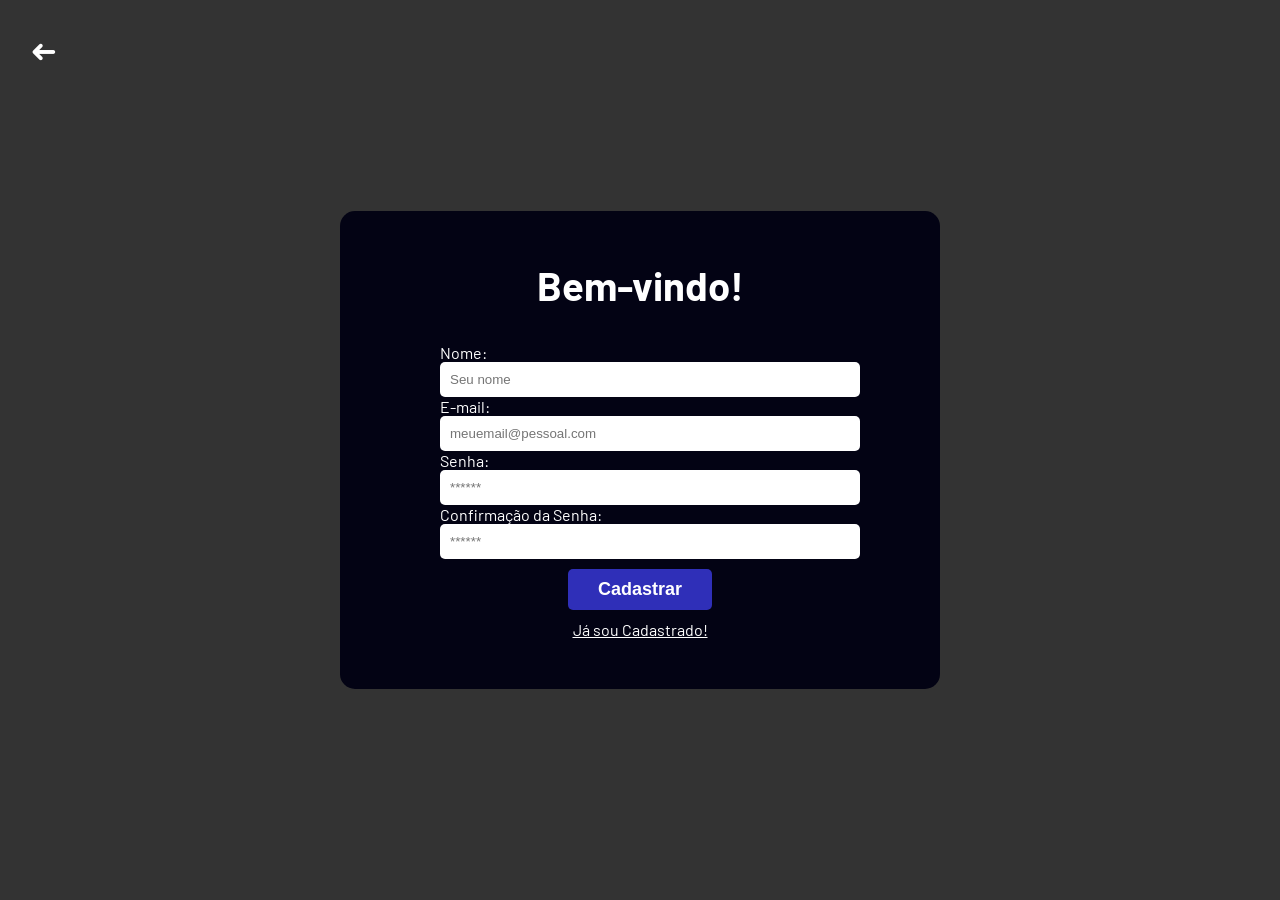
==== pi_rl/public/cadastro.html @ 619a5e57 "Ajustanto Login Funcional" ====
<!doctype html>
<html lang="pt-br">
  <head>
    <meta charset="UTF-8" />
    <meta http-equiv="X-UA-Compatible" content="IE=edge" />
    <meta name="viewport" content="width=device-width, initial-scale=1.0" />

    <title>AquaTech | Cadastro</title>

    <script src="./js/sessao.js"></script>

    <link rel="stylesheet" href="./css/estilo.css" />
    <link rel="icon" href="./assets/icon/favicon2.ico" />
    <link rel="preconnect" href="https://fonts.gstatic.com" />
  </head>

  <body onload="listar()">
    <div class="login">
      <div class="alerta_erro">
        <div class="card_erro" id="cardErro">
          <span id="mensagem_erro"></span>
        </div>
      </div>
      <div class="container">
        <a href="./index.html" class="exit">➜</a>
        <div class="card card-login">
          <h2>Bem-vindo!</h2>
          <div class="formulario">
            <div class="campo">
              <span>Nome:</span>
              <input id="nome_input" type="text" placeholder="Seu nome" />
            </div>
            <div class="campo">
              <span>E-mail:</span>
              <input
                id="email_input"
                type="text"
                placeholder="meuemail@pessoal.com"
              />
            </div>
            <div class="campo">
              <span>Senha:</span>
              <input id="senha_input" type="password" placeholder="******" />
            </div>
            <div class="campo">
              <span>Confirmação da Senha:</span>
              <input
                id="confirmacao_senha_input"
                type="password"
                placeholder="******"
              />
            </div>
            <button class="botao" onclick="cadastrar()">Cadastrar</button>
          </div>

          <div id="div_erros_login"></div>
          <a href="./login.html" class="ref-cadastro">Já sou Cadastrado!</a>
        </div>
      </div>
    </div>
  </body>
</html>

<script>
  // Array para armazenar empresas cadastradas para validação de código de ativação
  let listaPessoasCadastradas = [];

  function cadastrar() {
    // aguardar();

    //Recupere o valor da nova input pelo nome do id
    // Agora vá para o método fetch logo abaixo
    var nomeVar = nome_input.value;
    var emailVar = email_input.value;
    var senhaVar = senha_input.value;
    var confirmacaoSenhaVar = confirmacao_senha_input.value;

    // Verificando se há algum campo em branco
    if (
      nomeVar == "" ||
      emailVar == "" ||
      senhaVar == "" ||
      confirmacaoSenhaVar == ""
    ) {
      cardErro.style.display = "block";
      mensagem_erro.innerHTML =
        "(Mensagem de erro para todos os campos em branco)";

      finalizarAguardar();
      return false;
    } else {
      setInterval(sumirMensagem, 5000);
    }

    // Enviando o valor da nova input
    fetch("/usuarios/cadastrar", {
      method: "POST",
      headers: {
        "Content-Type": "application/json",
      },
      body: JSON.stringify({
        // crie um atributo que recebe o valor recuperado aqui
        // Agora vá para o arquivo routes/usuario.js
        nomeServer: nomeVar,
        emailServer: emailVar,
        senhaServer: senhaVar,
      }),
    })
      .then(function (resposta) {
        console.log("resposta: ", resposta);

        if (resposta.ok) {
          cardErro.style.display = "block";

          mensagem_erro.innerHTML =
            "Cadastro realizado com sucesso! Redirecionando para tela de Login...";

          setTimeout(() => {
            window.location = "login.html";
          }, "2000");

          limparFormulario();
          finalizarAguardar();
        } else {
          throw "Houve um erro ao tentar realizar o cadastro!";
        }
      })
      .catch(function (resposta) {
        console.log(`#ERRO: ${resposta}`);
        finalizarAguardar();
      });

    return false;
  }

  // Listando empresas cadastradas
  function listar() {
    fetch("/empresas/listar", {
      method: "GET",
    })
      .then(function (resposta) {
        resposta.json().then((empresas) => {
          empresas.forEach((empresa) => {
            listaEmpresasCadastradas.push(empresa);

            console.log("listaEmpresasCadastradas");
            console.log(listaEmpresasCadastradas[0].codigo_ativacao);
          });
        });
      })
      .catch(function (resposta) {
        console.log(`#ERRO: ${resposta}`);
      });
  }

  function sumirMensagem() {
    cardErro.style.display = "none";
  }
</script>
---- pi_rl/public/css/estilo.css ----
@import url('https://fonts.googleapis.com/css2?family=Barlow:ital,wght@0,100;0,200;0,300;0,400;0,500;0,600;0,700;0,800;0,900;1,100;1,200;1,300;1,400;1,500;1,600;1,700;1,800;1,900&display=swap');

body {
  margin: 0;
  padding: 0;
  font-family: 'Barlow', 'Segoe UI', 'Segoe UI', Tahoma, Geneva, Verdana, sans-serif;
}

body::selection{
  background-color: blue;
  color: white;
}

:root {
  --tamanho-header: 80px;
  --tamanho-banner: calc(100vh - var(--tamanho-header) - var(--tamanho-footer) - 2px);
  --tamanho-simulador: calc(100vh - var(--tamanho-header) - var(--tamanho-footer) - 2px);
  --tamanho-login: calc(100vh - var(--tamanho-header) - var(--tamanho-footer) - 2px);
  --tamanho-footer: 65px;
}

.logo {
  height: 70px;
  width: auto;
  transition: 500ms;
}

.logo:hover{
  transform: scale(1.1);
  transition-duration: 500ms;
}

.header {
  display: flex;
  justify-content: space-between;
  align-items: center;
  background: #080000;
  background: linear-gradient(90deg,rgba(8, 0, 0, 1) 0%, rgba(29, 53, 122, 1) 51%, rgba(22, 40, 158, 1) 100%);
  height: 80px;
  padding: 0px 20px;
  position: sticky;
  top: 0;
  z-index: 999;
}
.container {
  display: flex;
  align-items: center;
  justify-content: space-between;
  width: 100%;
}
nav ul {
  list-style: none;
  display: flex;
  gap: 30px;
  margin: 0;
  padding: 0;
}

nav ul li a {
  color: rgb(255, 255, 255);
  font-size: 24px;
  text-decoration: none;
  transition: color 0.3s ease;
}

nav ul li a:hover {
  color: rgb(255, 255, 255);
  transition: color 0.3s ease;
  color: rgba(255, 255, 255, 0.7);
}

.box1 {
  display: flex;
  flex-direction: column;
}

.header_box1 {
  display: flex;
  flex-direction: column;
  margin-top: 50px;
}

.header_box1 span{
  transition: 500ms;
}

.header_box1 span:hover{
  transform: scale(1.1);
  transition-duration: 500ms;
  color: rgb(12, 68, 141);
}

.box1 h1 {
  font-size: 64px;
  color: #333;
  margin: 0 0px 20px 50px;
}

.box1 h3 {
  font-size: 32px;
  color: #555;
  margin: 0px 0px 20px 5%;
}

.content_box1 {
  display: flex;
  flex-direction: row;
  justify-content: space-between;
  align-items: space-between;
  margin: 100px 5%;
}

.content_box1 p {
  font-size: 32px;
  color: #555;
  margin: 0;
  width: 55%;
}

.content_box1 p b{
  font-size: 36px;
  transition: 500ms;
}

.content_box1 p b span:hover{
  transform: scale(1.5);
  transition-duration: 500ms;
  color: rgb(12, 68, 141);
}

.content_box1 img {
  width: 50%;
  height: auto;
  border-radius: 15px;
  transition: 500ms;
}

.content_box1 img:hover{
  transform: scale(1.05);
  transition-duration: 500ms;
  box-shadow: 0 3px 6px rgb(10, 37, 190);
}

.box2 {
  display: flex;
  flex-direction: column;
  border-radius: 30px 30px 0px 0px;
  margin-top: 100px;
  text-align: center;
  color: white;
  padding: 30px;
  background: linear-gradient(90deg,rgba(44, 123, 201, 1) 0%, rgba(24, 77, 237, 1) 51%, rgba(22, 40, 158, 1) 100%);
}

.box2 .header_box2 p{
  font-size: 24px;
  color: white;
  margin-top: 20px;
  width: 80%;
  margin-left: 10%;
}

.sections_box2 {
  display: flex;
  flex-direction: row;
  justify-content: space-around;
  align-items: top;
}

.box2 img {
  width: 120px;
  height: auto;
  border-radius: 55%;
}

.section1_box2 {
  display: flex;
  flex-direction: column;
  justify-content: space-around;
  align-items: center;
  margin: 50px 0px;
  box-shadow: 1px 1px 5px 1px rgb(0, 0, 0);
  border-radius: 10px;
  width: 25%;
  padding: 25px;
}

.section1_box2 p {
  font-size: 24px;
  color: white;
  margin-top: 20px;
  width: 80%;
}

.next_page{
  width: 20%;
  font-size: 32px;
  background: rgb(24, 77, 237, 1);
  color: white;
  border-radius: 5px;
  padding: 10px;
  border: 1px solid black;
  transition: 1s;
}

.next_page:hover{
   transition-duration: 1s;
   transform: scale(1.5) rotate(-5deg);
   color: rgb(24, 77, 237, 1);
   background-color: white;
   border: none
}

.footer {
  display: flex;
  justify-content: center;
  align-items: center;
  background: #080000;
  color: white;
}

.login{ 
  display: flex;
  color: white;
  background-color: #080000;
  background: linear-gradient(rgba(0, 0, 0, 0.8), rgba(0, 0, 0, 0.8)),url('../assets/imgs/background_rocket.gif') ;
  background-size: cover;
  background-position: center; 
  background-repeat: no-repeat;
  min-height: 100vh;
}

.login .container{
  display: flex;
  align-items: center;
  justify-content: center;
}

.card-login{
  background-color: rgb(3, 3, 20);
  padding: 50px 100px;
  border-radius: 15px;
  text-align: center;
}

.card-login h2{
  font-size: 40px;
  margin-top: 0;
}

.formulario{
  width:  400px;
}

.card-login .campo{
  text-align: start;
}

.card-login input{
  width: 100%;
  padding: 10px;
  border-radius: 5px;
  border: 0;
}

.card-login button{
  border: 0;
  margin: 10px;
  padding: 10px 30px;
  border-radius: 5px;
  background-color: rgb(47, 47, 184);
  color: white;
  font-size: 18px;
  font-weight: bold;
}

.ref-cadastro{
  color: white;
}

.exit{
  position: absolute;
  text-decoration: none;
  color: white;
  font-size: 32px;
  top: 30px;
  left: 30px;
  transform: scaleX(-1);
}

.botao{
  
}
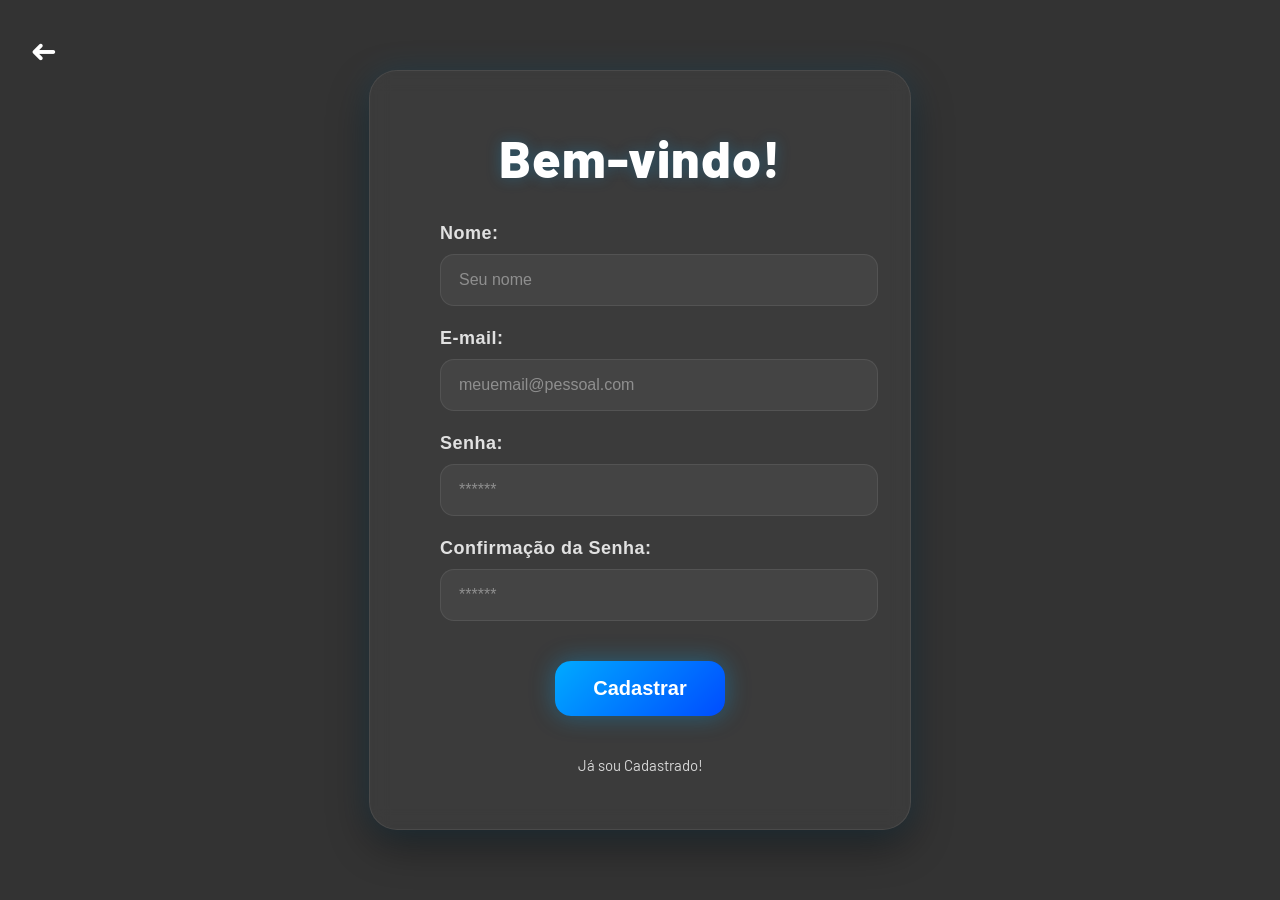
==== commit b17c55c2: "Adicionando Validações no Cadastro" ====
--- a/pi_rl/public/cadastro.html
+++ b/pi_rl/public/cadastro.html
@@ -10,16 +10,14 @@
     <script src="./js/sessao.js"></script>
 
     <link rel="stylesheet" href="./css/estilo.css" />
-    <link rel="icon" href="./assets/icon/favicon2.ico" />
+    <link rel="icon" href="./assets/imgs/rocket.png" />
     <link rel="preconnect" href="https://fonts.gstatic.com" />
   </head>
 
   <body onload="listar()">
     <div class="login">
       <div class="alerta_erro">
-        <div class="card_erro" id="cardErro">
-          <span id="mensagem_erro"></span>
-        </div>
+        <div class="card_erro" id="cardErro"></div>
       </div>
       <div class="container">
         <a href="./index.html" class="exit">➜</a>
@@ -52,8 +50,7 @@
             </div>
             <button class="botao" onclick="cadastrar()">Cadastrar</button>
           </div>
-
-          <div id="div_erros_login"></div>
+          <div id="mensagem_erro"></div>
           <a href="./login.html" class="ref-cadastro">Já sou Cadastrado!</a>
         </div>
       </div>
@@ -62,97 +59,81 @@
 </html>
 
 <script>
-  // Array para armazenar empresas cadastradas para validação de código de ativação
-  let listaPessoasCadastradas = [];
+  function cadastrar() {
+    var nomeVar = nome_input.value.trim();
+    var emailVar = email_input.value.trim();
+    var senhaVar = senha_input.value.trim();
+    var confirmacaoSenhaVar = confirmacao_senha_input.value.trim();
 
-  function cadastrar() {
-    // aguardar();
+    cardErro.style.display = "block";
 
-    //Recupere o valor da nova input pelo nome do id
-    // Agora vá para o método fetch logo abaixo
-    var nomeVar = nome_input.value;
-    var emailVar = email_input.value;
-    var senhaVar = senha_input.value;
-    var confirmacaoSenhaVar = confirmacao_senha_input.value;
-
-    // Verificando se há algum campo em branco
     if (
       nomeVar == "" ||
       emailVar == "" ||
       senhaVar == "" ||
       confirmacaoSenhaVar == ""
     ) {
-      cardErro.style.display = "block";
-      mensagem_erro.innerHTML =
-        "(Mensagem de erro para todos os campos em branco)";
-
-      finalizarAguardar();
+      mensagem_erro.innerHTML = "*Preencha todos os campos.";
       return false;
-    } else {
-      setInterval(sumirMensagem, 5000);
     }
 
-    // Enviando o valor da nova input
+    if (nomeVar.length < 3) {
+      mensagem_erro.innerHTML = "*O nome deve possuir pelo menos 3 caracteres.";
+      return false;
+    }
+
+    if (!emailVar.includes("@") || !emailVar.includes(".")) {
+      mensagem_erro.innerHTML = "*Digite um e-mail válido.";
+      return false;
+    }
+
+    if (senhaVar.length < 6) {
+      mensagem_erro.innerHTML = "*A senha deve possuir no mínimo 6 caracteres.";
+      return false;
+    }
+
+    if (senhaVar != confirmacaoSenhaVar) {
+      mensagem_erro.innerHTML = "*As senhas não coincidem.";
+      return false;
+    }
+
     fetch("/usuarios/cadastrar", {
       method: "POST",
       headers: {
         "Content-Type": "application/json",
       },
       body: JSON.stringify({
-        // crie um atributo que recebe o valor recuperado aqui
-        // Agora vá para o arquivo routes/usuario.js
         nomeServer: nomeVar,
         emailServer: emailVar,
         senhaServer: senhaVar,
       }),
-    })
-      .then(function (resposta) {
-        console.log("resposta: ", resposta);
+    }).then(function (resposta) {
+      console.log("Resposta:", resposta);
+      if (resposta.ok) {
+        mensagem_erro.innerHTML = "Cadastro realizado com sucesso!";
+        setTimeout(() => {
+          window.location = "login.html";
+        }, 2000);
+        limparFormulario();
+      } else {
+        resposta.text().then((texto) => {
+          console.log(texto);
 
-        if (resposta.ok) {
-          cardErro.style.display = "block";
-
-          mensagem_erro.innerHTML =
-            "Cadastro realizado com sucesso! Redirecionando para tela de Login...";
-
-          setTimeout(() => {
-            window.location = "login.html";
-          }, "2000");
-
-          limparFormulario();
-          finalizarAguardar();
-        } else {
-          throw "Houve um erro ao tentar realizar o cadastro!";
-        }
-      })
-      .catch(function (resposta) {
-        console.log(`#ERRO: ${resposta}`);
-        finalizarAguardar();
-      });
-
+          if (
+            texto.includes("UNIQUE") ||
+            texto.includes("Duplicate") ||
+            texto.includes("já cadastrado")
+          ) {
+            mensagem_erro.innerHTML = "*Este e-mail já está cadastrado.";
+          } else {
+            mensagem_erro.innerHTML = "*Erro ao realizar cadastro.";
+          }
+        });
+      }
+    });
+    setTimeout(sumirMensagem, 5000);
     return false;
   }
-
-  // Listando empresas cadastradas
-  function listar() {
-    fetch("/empresas/listar", {
-      method: "GET",
-    })
-      .then(function (resposta) {
-        resposta.json().then((empresas) => {
-          empresas.forEach((empresa) => {
-            listaEmpresasCadastradas.push(empresa);
-
-            console.log("listaEmpresasCadastradas");
-            console.log(listaEmpresasCadastradas[0].codigo_ativacao);
-          });
-        });
-      })
-      .catch(function (resposta) {
-        console.log(`#ERRO: ${resposta}`);
-      });
-  }
-
   function sumirMensagem() {
     cardErro.style.display = "none";
   }
--- a/pi_rl/public/css/estilo.css
+++ b/pi_rl/public/css/estilo.css
@@ -6,7 +6,7 @@
   font-family: 'Barlow', 'Segoe UI', 'Segoe UI', Tahoma, Geneva, Verdana, sans-serif;
 }
 
-body::selection{
+body::selection {
   background-color: blue;
   color: white;
 }
@@ -25,7 +25,7 @@
   transition: 500ms;
 }
 
-.logo:hover{
+.logo:hover {
   transform: scale(1.1);
   transition-duration: 500ms;
 }
@@ -35,19 +35,26 @@
   justify-content: space-between;
   align-items: center;
   background: #080000;
-  background: linear-gradient(90deg,rgba(8, 0, 0, 1) 0%, rgba(29, 53, 122, 1) 51%, rgba(22, 40, 158, 1) 100%);
+  background: linear-gradient(90deg, rgba(8, 0, 0, 1) 0%, rgba(29, 53, 122, 1) 51%, rgba(22, 40, 158, 1) 100%);
   height: 80px;
   padding: 0px 20px;
   position: sticky;
   top: 0;
   z-index: 999;
 }
+
+.header p{
+  font-size: 40px;
+  color: white;
+}
+
 .container {
   display: flex;
   align-items: center;
   justify-content: space-between;
   width: 100%;
 }
+
 nav ul {
   list-style: none;
   display: flex;
@@ -69,216 +76,401 @@
   color: rgba(255, 255, 255, 0.7);
 }
 
-.box1 {
-  display: flex;
-  flex-direction: column;
-}
-
-.header_box1 {
-  display: flex;
-  flex-direction: column;
-  margin-top: 50px;
-}
-
-.header_box1 span{
-  transition: 500ms;
-}
-
-.header_box1 span:hover{
-  transform: scale(1.1);
-  transition-duration: 500ms;
-  color: rgb(12, 68, 141);
-}
-
-.box1 h1 {
-  font-size: 64px;
-  color: #333;
-  margin: 0 0px 20px 50px;
-}
-
-.box1 h3 {
-  font-size: 32px;
-  color: #555;
-  margin: 0px 0px 20px 5%;
-}
-
-.content_box1 {
-  display: flex;
-  flex-direction: row;
-  justify-content: space-between;
-  align-items: space-between;
-  margin: 100px 5%;
-}
-
-.content_box1 p {
-  font-size: 32px;
-  color: #555;
-  margin: 0;
-  width: 55%;
+.box1{
+    display: flex;
+    flex-direction: column;
+    padding: 50px 0 80px 0;
+}
+
+.header_box1{
+    display: flex;
+    flex-direction: column;
+    margin-top: 40px;
+    animation: surgirCima 1s ease;
+}
+
+.header_box1 h1{
+    font-size: clamp(52px, 6vw, 90px);
+    color: #222;
+    margin: 0 5% 25px 5%;
+    line-height: 1.1;
+    font-weight: 800;
+}
+
+.header_box1 h1 span{
+    color: rgb(7, 41, 136);
+    transition: 0.4s;
+    text-shadow:
+    0 0 20px rgba(24,77,237,0.18);
+}
+
+.header_box1 h1 span:hover{
+    color: rgb(12, 68, 141);
+    letter-spacing: 2px;
+}
+
+.header_box1 h3{
+    font-size: clamp(24px, 2vw, 36px);
+    color: #555;
+    margin: 0 5%;
+    font-weight: 500;
+}
+
+.content_box1{
+    display: flex;
+    justify-content: space-between;
+    align-items: center;
+    gap: 60px;
+    margin: 100px 5% 0 5%;
+}
+
+.content_box1 p{
+    font-size: clamp(22px, 1.8vw, 34px);
+    color: #444;
+    line-height: 1.6;
+    width: 52%;
+    font-weight: 400;
 }
 
 .content_box1 p b{
-  font-size: 36px;
-  transition: 500ms;
+    color: #111;
+    transition: 0.3s;
+}
+
+.content_box1 p b span{
+    color: rgb(17, 54, 165);
 }
 
 .content_box1 p b span:hover{
-  transform: scale(1.5);
-  transition-duration: 500ms;
-  color: rgb(12, 68, 141);
-}
-
-.content_box1 img {
-  width: 50%;
-  height: auto;
-  border-radius: 15px;
-  transition: 500ms;
+    color: rgb(12, 68, 141);
+}
+
+.content_box1 img{
+    width: 48%;
+    border-radius: 28px;
+    transition: 0.45s;
+    box-shadow:
+    0 20px 40px rgba(0,0,0,0.18);
 }
 
 .content_box1 img:hover{
-  transform: scale(1.05);
-  transition-duration: 500ms;
-  box-shadow: 0 3px 6px rgb(10, 37, 190);
-}
-
-.box2 {
-  display: flex;
-  flex-direction: column;
-  border-radius: 30px 30px 0px 0px;
-  margin-top: 100px;
-  text-align: center;
-  color: white;
-  padding: 30px;
-  background: linear-gradient(90deg,rgba(44, 123, 201, 1) 0%, rgba(24, 77, 237, 1) 51%, rgba(22, 40, 158, 1) 100%);
+    transform: scale(1.03) rotate(-1deg);
+    box-shadow:
+    0 25px 50px rgba(24,77,237,0.28);
+}
+
+/* ===== BOX 2 ===== */
+
+.box2{
+    display: flex;
+    flex-direction: column;
+    text-align: center;
+    color: white;
+    padding: 90px 5%;
+    margin-top: 120px;
+    position: relative;
+    overflow: hidden;
+    background:
+    linear-gradient(135deg,
+    #081120 0%,
+    #0c1f3f 40%,
+    #123c8d 100%);
+}
+
+.box2::before{
+    content: "";
+    position: absolute;
+    width: 700px;
+    height: 700px;
+    background:
+    radial-gradient(circle,
+    rgba(0,174,255,0.22) 0%,
+    transparent 70%);
+    top: -250px;
+    right: -150px;
+    z-index: 0;
+}
+
+.box2::after{
+    content: "";
+    position: absolute;
+    width: 500px;
+    height: 500px;
+    background:
+    radial-gradient(circle,
+    rgba(255,255,255,0.08) 0%,
+    transparent 70%);
+    bottom: -200px;
+    left: -120px;
+    z-index: 0;
+}
+
+.box2 > *{
+    position: relative;
+    z-index: 2;
+}
+
+.box2 .header_box2 h1{
+    font-size: clamp(48px, 5vw, 82px);
+    margin-bottom: 25px;
+    font-weight: 800;
+    text-shadow:
+    0 0 25px rgba(0,174,255,0.22);
 }
 
 .box2 .header_box2 p{
-  font-size: 24px;
-  color: white;
-  margin-top: 20px;
-  width: 80%;
-  margin-left: 10%;
-}
-
-.sections_box2 {
-  display: flex;
-  flex-direction: row;
-  justify-content: space-around;
-  align-items: top;
-}
-
-.box2 img {
-  width: 120px;
-  height: auto;
-  border-radius: 55%;
-}
-
-.section1_box2 {
-  display: flex;
-  flex-direction: column;
-  justify-content: space-around;
-  align-items: center;
-  margin: 50px 0px;
-  box-shadow: 1px 1px 5px 1px rgb(0, 0, 0);
-  border-radius: 10px;
-  width: 25%;
-  padding: 25px;
-}
-
-.section1_box2 p {
-  font-size: 24px;
-  color: white;
-  margin-top: 20px;
-  width: 80%;
+    font-size: clamp(20px, 1.5vw, 28px);
+    width: 75%;
+    margin: auto;
+    line-height: 1.7;
+    color: rgba(255,255,255,0.88);
+}
+
+.sections_box2{
+    display: flex;
+    justify-content: center;
+    gap: 40px;
+    margin-top: 80px;
+    flex-wrap: wrap;
+}
+
+.section1_box2{
+    width: 320px;
+    min-height: 420px;
+    padding: 40px 30px;
+    border-radius: 28px;
+    background:
+    linear-gradient(
+    180deg,
+    rgba(255,255,255,0.08),
+    rgba(255,255,255,0.03)
+    );
+    border: 1px solid rgba(255,255,255,0.08);
+    transition: 0.45s;
+    position: relative;
+    overflow: hidden;
+    box-shadow:
+    0 10px 30px rgba(0,0,0,0.35);
+}
+
+.section1_box2::before{
+    content: "";
+    position: absolute;
+    width: 200px;
+    height: 200px;
+    background:
+    radial-gradient(circle,
+    rgba(0,174,255,0.25),
+    transparent 70%);
+    top: -80px;
+    right: -80px;
+}
+
+.section1_box2:hover{
+    transform:
+    translateY(-12px)
+    scale(1.03);
+    border: 1px solid rgba(0,174,255,0.35);
+    box-shadow:
+    0 0 35px rgba(0,174,255,0.22),
+    0 20px 50px rgba(0,0,0,0.4);
+}
+
+.section1_box2 img{
+    width: 120px;
+    margin-bottom: 30px;
+    transition: 0.4s;
+    border-radius: 15px;
+    filter:
+    drop-shadow(0 0 18px rgba(0,174,255,0.3));
+}
+
+.section1_box2:hover img{
+    transform: scale(1.08);
+}
+
+.section1_box2 p{
+    font-size: 22px;
+    line-height: 1.7;
+    color: rgba(255,255,255,0.92);
 }
 
 .next_page{
-  width: 20%;
-  font-size: 32px;
-  background: rgb(24, 77, 237, 1);
-  color: white;
-  border-radius: 5px;
-  padding: 10px;
-  border: 1px solid black;
-  transition: 1s;
+    margin-top: 70px;
+    align-self: center;
+    padding: 22px 48px;
+    font-size: 28px;
+    font-weight: bold;
+    color: white;
+    border: none;
+    border-radius: 18px;
+    cursor: pointer;
+    transition: 0.4s;
+    background:
+    linear-gradient(135deg,
+    #00aaff,
+    #004cff);
+    box-shadow:
+    0 0 30px rgba(0,174,255,0.35);
 }
 
 .next_page:hover{
-   transition-duration: 1s;
-   transform: scale(1.5) rotate(-5deg);
-   color: rgb(24, 77, 237, 1);
-   background-color: white;
-   border: none
-}
-
-.footer {
-  display: flex;
-  justify-content: center;
-  align-items: center;
-  background: #080000;
-  color: white;
-}
-
-.login{ 
+    transform:
+    translateY(-6px)
+    scale(1.05);
+    box-shadow:
+    0 0 45px rgba(0,174,255,0.55);
+    background:
+    linear-gradient(135deg,
+    #00bbff,
+    #005eff);
+}
+
+.footer{
+    display: flex;
+    justify-content: center;
+    align-items: center;
+    background: #050505;
+    color: rgba(255,255,255,0.8);
+    padding: 20px;
+    font-size: 15px;
+}
+
+@keyframes surgirCima{
+    from{
+        opacity: 0;
+        transform: translateY(30px);
+    }
+    to{
+        opacity: 1;
+        transform: translateY(0);
+    }
+  }
+
+.login {
   display: flex;
   color: white;
   background-color: #080000;
-  background: linear-gradient(rgba(0, 0, 0, 0.8), rgba(0, 0, 0, 0.8)),url('../assets/imgs/background_rocket.gif') ;
+  background: linear-gradient(rgba(0, 0, 0, 0.8), rgba(0, 0, 0, 0.8)), url('../assets/imgs/background_rocket.gif');
   background-size: cover;
-  background-position: center; 
+  background-position: center;
   background-repeat: no-repeat;
   min-height: 100vh;
 }
 
-.login .container{
+.login .container {
   display: flex;
   align-items: center;
   justify-content: center;
 }
 
 .card-login{
-  background-color: rgb(3, 3, 20);
-  padding: 50px 100px;
-  border-radius: 15px;
-  text-align: center;
+    background: rgba(255,255,255,0.04);
+    border: 1px solid rgba(255,255,255,0.08);
+    backdrop-filter: blur(10px);
+    padding: 55px 70px;
+    border-radius: 28px;
+    text-align: center;
+    box-shadow:
+    0 0 30px rgba(0,174,255,0.12),
+    0 15px 40px rgba(0,0,0,0.45);
+    animation: aparecerLogin 0.8s ease;
 }
 
 .card-login h2{
-  font-size: 40px;
-  margin-top: 0;
+    font-size: 52px;
+    margin-top: 0;
+    margin-bottom: 35px;
+    color: white;
+    font-weight: 800;
+    letter-spacing: 1px;
+    text-shadow:
+    0 0 15px rgba(0,174,255,0.25);
 }
 
 .formulario{
-  width:  400px;
+    width: 400px;
 }
 
 .card-login .campo{
-  text-align: start;
-}
+    text-align: start;
+    margin-bottom: 22px;
+}
+
+.card-login .campo span{
+    display: block;
+    margin-bottom: 10px;
+    color: rgba(255,255,255,0.85);
+    font-size: 18px;
+    font-weight: 600;
+    letter-spacing: 0.5px;
+}
+
 
 .card-login input{
-  width: 100%;
-  padding: 10px;
-  border-radius: 5px;
-  border: 0;
+    width: 100%;
+    padding: 16px 18px;
+    border-radius: 14px;
+    border: 1px solid rgba(255,255,255,0.08);
+    background: rgba(255,255,255,0.05);
+    color: white;
+    font-size: 16px;
+    outline: none;
+    transition: 0.3s;
+}
+
+.card-login input::placeholder{
+    color: rgba(255,255,255,0.4);
+}
+
+.card-login input:focus{
+    border: 1px solid rgba(0,174,255,0.7);
+    box-shadow:
+    0 0 20px rgba(0,174,255,0.25);
+    background: rgba(255,255,255,0.07);
 }
 
 .card-login button{
-  border: 0;
-  margin: 10px;
-  padding: 10px 30px;
-  border-radius: 5px;
-  background-color: rgb(47, 47, 184);
-  color: white;
-  font-size: 18px;
-  font-weight: bold;
-}
+    border: none;
+    margin-top: 18px;
+    padding: 16px 38px;
+    border-radius: 16px;
+    background:
+    linear-gradient(135deg, #00aaff, #004cff);
+    color: white;
+    font-size: 20px;
+    font-weight: bold;
+    cursor: pointer;
+    transition: 0.35s;
+    box-shadow:
+    0 0 25px rgba(0,174,255,0.35);
+}
+
+.card-login button:hover{
+    transform: translateY(-4px) scale(1.04);
+    box-shadow:
+    0 0 40px rgba(0,174,255,0.55);
+    background:
+    linear-gradient(135deg, #00bbff, #005eff);
+}
+
 
 .ref-cadastro{
-  color: white;
-}
-
-.exit{
+    display: inline-block;
+    margin-top: 25px;
+    color: rgba(255,255,255,0.8);
+    text-decoration: none;
+    font-size: 15px;
+    transition: 0.3s;
+}
+
+.ref-cadastro:hover{
+    color: #00aeff;
+    text-shadow:
+    0 0 12px rgba(0,174,255,0.35);
+}
+
+.exit {
   position: absolute;
   text-decoration: none;
   color: white;
@@ -288,6 +480,447 @@
   transform: scaleX(-1);
 }
 
-.botao{
-  
+#mensagem_erro{
+    margin-top: 15px;
+    color: #ff4d4d;
+    font-weight: bold;
+}
+
+@keyframes aparecerLogin{
+    from{
+        opacity: 0;
+        transform: translateY(30px);
+    }
+
+    to{
+        opacity: 1;
+        transform: translateY(0);
+    }
+}
+
+.box1_content{
+    display: flex;
+    flex-direction: column;
+    padding: 50px 0;
+}
+
+.box1_content h2{
+    font-size: clamp(52px, 5vw, 82px);
+    margin: 0 5% 60px 5%;
+    line-height: 1.1;
+    color: #222;
+    font-weight: 800;
+}
+
+.span_azul,
+.span_vermelho{
+    transition: 0.35s;
+}
+
+.span_azul{
+    color: rgb(24, 77, 237);
+}
+
+.span_vermelho{
+    color: rgb(210, 50, 50);
+}
+
+.span_azul:hover{
+    color: rgb(12, 68, 141);
+}
+
+.span_vermelho:hover{
+    color: rgb(170, 20, 20);
+}
+
+.section1_box1_content{
+    display: flex;
+    justify-content: space-between;
+    align-items: center;
+    gap: 50px;
+    margin: 0 5%;
+}
+
+.section1_box1_content p{
+    width: 52%;
+    font-size: clamp(22px, 1.8vw, 34px);
+    color: #444;
+    line-height: 1.7;
+}
+
+.section1_box1_content img{
+    width: 45%;
+    border-radius: 24px;
+    transition: 0.45s;
+    box-shadow:
+    0 20px 40px rgba(0,0,0,0.18);
+}
+
+.section1_box1_content img:hover{
+    transform: scale(1.03);
+    box-shadow:
+    0 25px 50px rgba(24,77,237,0.22);
+}
+
+.box2_content{
+    display: flex;
+    flex-direction: column;
+
+    align-items: center;
+
+    padding-bottom: 80px;
+}
+
+.box2_content h2{
+    font-size: clamp(36px, 4vw, 58px);
+    color: white;
+    background:
+    linear-gradient(135deg,
+    rgb(255, 123, 0),
+    rgb(255, 85, 0));
+    padding: 22px 45px;
+    margin: 90px 0 60px 0;
+    border-radius: 18px;
+    box-shadow:
+    0 10px 25px rgba(255,123,0,0.22);
+    letter-spacing: 1px;
+}
+
+.content_block{
+    width: 85%;
+    display: flex;
+    justify-content: space-between;
+    align-items: center;
+    gap: 50px;
+    padding: 45px;
+    margin-bottom: 45px;
+    background: white;
+    border-radius: 26px;
+    transition: 0.45s;
+    box-shadow:
+    0 10px 35px rgba(0,0,0,0.08);
+    border: 1px solid rgba(0,0,0,0.05);
+}
+
+.content_block:hover{
+    transform: translateY(-8px);
+    box-shadow:
+    0 20px 45px rgba(0,0,0,0.12);
+}
+
+.content_block div{
+    width: 58%;
+}
+
+.content_block h3{
+    font-size: clamp(32px, 3vw, 48px);
+    margin-bottom: 22px;
+    color: rgb(24, 77, 237);
+    line-height: 1.2;
+}
+
+.content_block h1{
+    font-size: 28px;
+    margin: 30px 0 18px 0;
+    color: rgb(255, 123, 0);
+}
+
+.content_block p,
+.content_block li{
+    font-size: 21px;
+    line-height: 1.8;
+    color: #555;
+}
+
+.content_block ul{
+    padding-left: 28px;
+    margin-top: 10px;
+}
+
+.content_block img{
+    width: 38%;
+    min-height: 260px;
+    border-radius: 22px;
+    object-fit: cover;
+    background: #f1f1f1;
+    transition: 0.4s;
+    box-shadow:
+    0 10px 25px rgba(0,0,0,0.12);
+}
+
+.content_block img:hover{
+    transform: scale(1.03);
+    box-shadow:
+    0 18px 40px rgba(24,77,237,0.18);
+}
+
+.btn_quiz{
+    padding: 18px 42px;
+    border: none;
+    border-radius: 18px;
+    background:
+    linear-gradient(135deg,
+    #ff7b00,
+    #ff4d00);
+    color: white;
+    font-size: 24px;
+    font-weight: bold;
+    cursor: pointer;
+    transition: 0.4s;
+    box-shadow:
+    0 10px 25px rgba(255,123,0,0.28);
+}
+
+.btn_quiz:hover{
+    transform:
+    translateY(-5px)
+    scale(1.04);
+    box-shadow:
+    0 15px 35px rgba(255,123,0,0.4);
+    background:
+    linear-gradient(135deg,
+    #ff8c1a,
+    #ff5c1a);
+}
+
+.btn_quiz:active{
+    transform: scale(0.97);
+}
+
+.home_quiz{
+    background:
+    linear-gradient(rgba(0, 0, 0, 0.75), rgba(0, 0, 0, 0.82)),
+    url('../assets/imgs/home_quiz.gif');
+
+    background-size: cover;
+    background-position: center;
+    background-repeat: no-repeat;
+
+    min-height: 92.4vh;
+
+    display: flex;
+    justify-content: center;
+    align-items: center;
+
+    font-family: Arial, Helvetica, sans-serif;
+}
+
+.box_home_quiz{
+    width: 80%;
+    max-width: 1200px;
+    text-align: center;
+    padding: 60px 40px;
+    background: rgba(255,255,255,0.04);
+    border: 1px solid rgba(255,255,255,0.08);
+    backdrop-filter: blur(8px);
+    border-radius: 30px;
+    box-shadow:
+    0 10px 40px rgba(0,0,0,0.5);
+    animation: fadeUp 1s ease;
+}
+
+.box_home_quiz h1{
+    font-size: clamp(48px, 6vw, 95px);
+    line-height: 1.1;
+    margin-bottom: 30px;
+    font-weight: 800;
+}
+
+.box_home_quiz h1 .laranja{
+    color: #ff8800;
+}
+
+.box_home_quiz h1 .azul{
+    color: #1f7cff;
+}
+
+.box_home_quiz p{
+    font-size: clamp(18px, 2vw, 32px);
+    color: rgba(255,255,255,0.9);
+    max-width: 1000px;
+    margin: auto;
+    line-height: 1.5;
+    margin-bottom: 50px;
+}
+
+.box_home_quiz button{
+    padding: 18px 42px;
+    background: linear-gradient(135deg, #00aaff, #0066ff);
+    border: none;
+    border-radius: 16px;
+    color: white;
+    font-size: 26px;
+    font-weight: bold;
+    cursor: pointer;
+    transition: 0.35s;
+    box-shadow:
+    0 0 20px rgba(0,170,255,0.35);
+}
+
+.box_home_quiz button:hover{
+    transform: translateY(-5px) scale(1.05);
+    box-shadow:
+    0 0 35px rgba(0,170,255,0.6);
+    background: linear-gradient(135deg, #0099ff, #005eff);
+}
+
+@keyframes fadeUp{
+    from{
+        opacity: 0;
+        transform: translateY(30px);
+    }
+
+    to{
+        opacity: 1;
+        transform: translateY(0);
+    }
+}
+
+.body_quiz{
+    min-height: 92.4vh;
+
+    background:
+    linear-gradient(rgba(0,0,0,0.82), rgba(0,0,0,0.88)),
+    url('../assets/imgs/domios_quiz.jpg');
+
+    background-size: cover;
+    background-position: center;
+    background-repeat: no-repeat;
+
+    font-family: Arial, Helvetica, sans-serif;
+
+    overflow-x: hidden;
+}
+
+
+.quiz_pergunta{
+    width: 75%;
+    margin: 60px auto 30px auto;
+    padding: 40px;
+    background: rgba(255,255,255,0.04);
+    border: 1px solid rgba(255,255,255,0.08);
+    border-radius: 28px;
+    backdrop-filter: blur(10px);
+    box-shadow:
+    0 0 30px rgba(0, 174, 255, 0.15),
+    0 15px 40px rgba(0,0,0,0.45);
+    animation: aparecer 0.8s ease;
+}
+
+.quiz_pergunta h3{
+    font-size: 34px;
+    color: white;
+    line-height: 1.4;
+    margin-bottom: 35px;
+    text-align: center;
+    text-shadow:
+    0 0 15px rgba(0,174,255,0.3);
+}
+
+
+.divquizimg1{
+    display: flex;
+    justify-content: center;
+    align-items: center;
+    margin-bottom: 35px;
+}
+
+.quizimg1{
+    width: 100%;
+    max-width: 850px;
+    border-radius: 22px;
+    border: 2px solid rgba(0,174,255,0.45);
+    box-shadow:
+    0 0 25px rgba(0,174,255,0.22);
+    transition: 0.4s;
+}
+
+.quizimg1:hover{
+    transform: scale(1.015);
+    box-shadow:
+    0 0 40px rgba(0,174,255,0.45);
+}
+
+.quiz_pergunta label{
+    display: flex;
+    align-items: center;
+    margin-bottom: 18px;
+    padding: 18px 20px;
+    border-radius: 16px;
+    cursor: pointer;
+    color: white;
+    font-size: 20px;
+    transition: 0.35s;
+    background: rgba(255,255,255,0.03);
+    border: 1px solid rgba(255,255,255,0.05);
+}
+
+.quiz_pergunta label:hover{
+    transform: translateX(10px);
+    background: rgba(0,174,255,0.12);
+    border: 1px solid rgba(0,174,255,0.35);
+    box-shadow:
+    0 0 20px rgba(0,174,255,0.15);
+}
+
+.quiz_pergunta input[type="radio"]{
+    margin-right: 18px;
+    transform: scale(1.3);
+    cursor: pointer;
+    accent-color: #00aeff;
+}
+
+.quiz_pergunta label:has(input:checked){
+    background: rgba(0,174,255,0.18);
+    border: 1px solid #00aeff;
+    box-shadow:
+    0 0 20px rgba(0,174,255,0.25);
+}
+
+
+.quiz_acoes{
+    width: 75%;
+    margin: auto;
+    display: flex;
+    justify-content: flex-end;
+}
+
+.btn_proxima{
+    padding: 18px 40px;
+    background:
+    linear-gradient(135deg, #00aaff, #004cff);
+    border: none;
+    border-radius: 16px;
+    color: white;
+    font-size: 20px;
+    font-weight: bold;
+    cursor: pointer;
+    transition: 0.35s;
+    box-shadow:
+    0 0 25px rgba(0,174,255,0.35);
+    margin-bottom: 3%;
+}
+
+.btn_proxima:hover{
+    transform: translateY(-4px) scale(1.04);
+    box-shadow:
+    0 0 40px rgba(0,174,255,0.55);
+    background:
+    linear-gradient(135deg, #00bbff, #005eff);
+}
+
+.btn_proxima:active{
+    transform: scale(0.97);
+}
+
+@keyframes aparecer{
+    from{
+        opacity: 0;
+        transform: translateY(30px);
+    }
+
+    to{
+        opacity: 1;
+        transform: translateY(0);
+    }
 }
